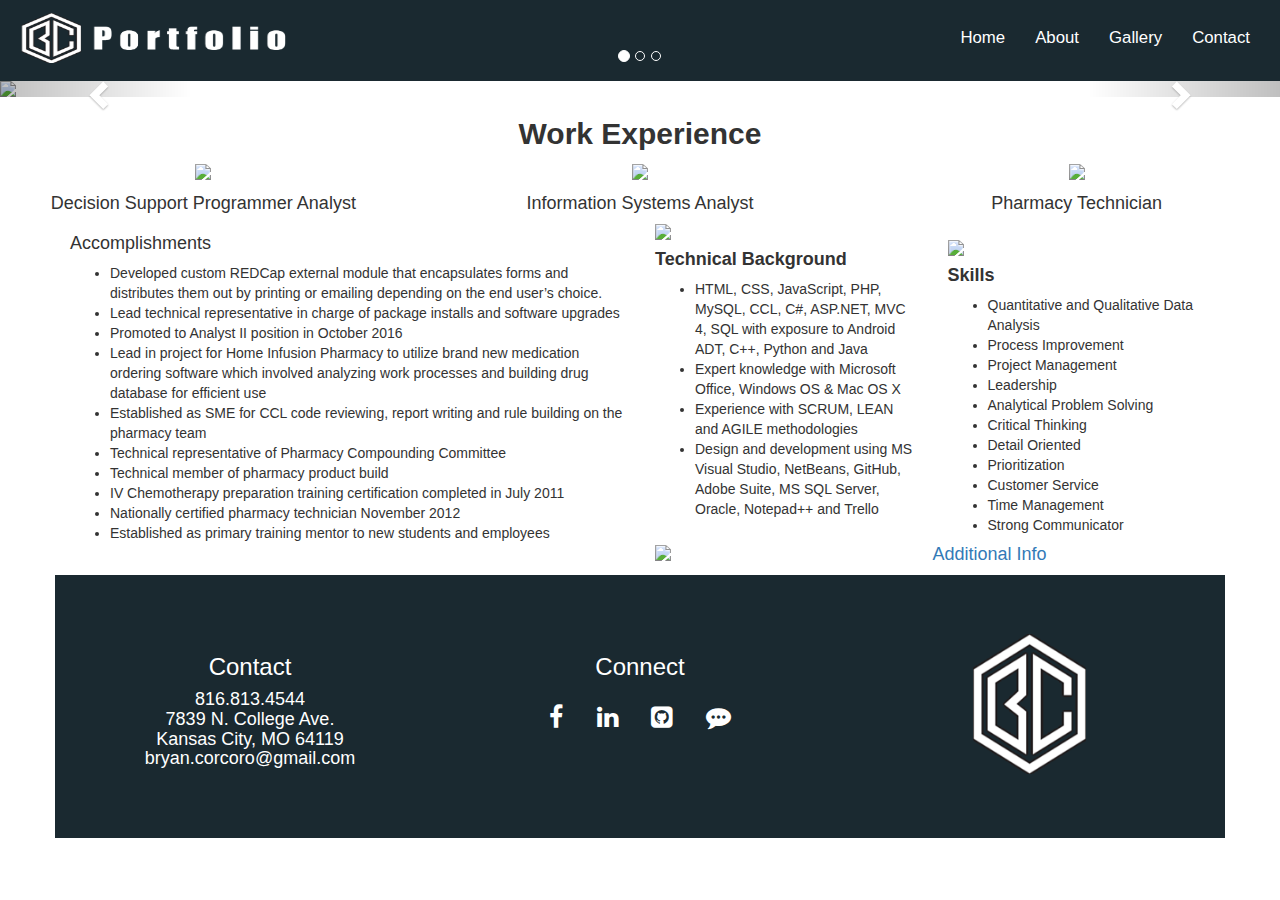
==== index.html @ 948a8946 "images" ====
<!DOCTYPE html>
<html lang="en">
<head>
	<title>Bryan Corcoro</title>
	<meta charset="utf-8">
	<meta name="viewport" content="width=device-width, initial-scale=1">
	<link rel="stylesheet" href="https://maxcdn.bootstrapcdn.com/bootstrap/3.3.7/css/bootstrap.min.css">
	<link rel="stylesheet" href="https://cdnjs.cloudflare.com/ajax/libs/font-awesome/4.7.0/css/font-awesome.min.css">
	<script src="https://ajax.googleapis.com/ajax/libs/jquery/3.3.1/jquery.min.js"></script>
	<script src="https://maxcdn.bootstrapcdn.com/bootstrap/3.3.7/js/bootstrap.min.js"></script>
	<script type="text/javascript" src="script.js"></script>
	<link rel="stylesheet" type="text/css" href="main.css">
	
</head>

<body>
	<nav class="navbar navbar-inverse">
		<div class="container-fluid">
			<div class="navbar-header">
				<button type="button" class="navbar-toggle" data-toggle="collapse" data-target="#myNavbar">
					<span class="icon-bar"></span>
					<span class="icon-bar"></span>
					<span class="icon-bar"></span>
				</button>
				<a class="navbar-brand" href="https://bccdp4.github.io"> <img src="img/toplogo.png" id="toplogo"> </a>
			</div>
			<div class="collapse navbar-collapse" id="myNavbar">
				<ul class="nav navbar-nav navbar-right">
					<li class="active">
						<a href="https://bccdp4.github.io">Home</a>
					</li>
					<li class="active">
						<a href="Resume-Bryan-Corcoro-2018.pdf">About</a>
					</li>
					<li class="active">
						<a href="gallery.html">Gallery</a>
					</li>
					<li class="active">
						<a href="contact.html">Contact</a>
					</li>
				</ul>
			</div>
		</div>
	</nav>
	
	<div id="myCarousel" class="carousel slide" data-ride="carousel">
		<ol class="carousel-indicators">
			<li data-target="#myCarousel" data-slide-to="0" class="active"></li>
			<li data-target="#myCarousel" data-slide-to="1"></li>
			<li data-target="#myCarousel" data-slide-to="2"></li>
		</ol>
		<div class="carousel-inner" role="listbox">
			<div class="item active">
				<img src="img/Poseidon.jpg">
				<div class="carousel-caption">
					<h1><b>Bryan Matthew C. Corcoro</b></h1>
					<button type="button" class="btn bt-default" onclick="showhide()">Get Started</button>
					<br><br>
					<div class="description" id="description">
						<p>
							Results driven in programming and data analysis in the healthcare industry
							with a background in design and optimization of complex data coupled with 
							solid leadership skills.
						</p>
					</div>
				</div>
			</div>	<!--END ACTIVE-->
			<div class="item">
				<img src="img/KC4.jpg">
				<div class="carousel-caption">
					<h1><b>Bryan Matthew C. Corcoro</b></h1>
					<button type="button" class="btn bt-default" onclick="showhide()">More Info</button>
					<br><br>
					<div class="description" id="description2">
						<p>
							Strong ability to manage self-motivated projects involving the collection of 
							data and analysis of findings, both quantitatively and qualitatively.
						</p>
					</div>
				</div>
			</div>
			<div class="item">
				<img src="img/KC1.jpg">
				<div class="carousel-caption">
					<h1><b>Bryan Matthew C. Corcoro</b></h1>
					<button type="button" class="btn bt-default" onclick="showhide()">More Info</button>
					<br><br>
					<div class="description" id="description3">
						<p>
							Tenacious and a proven performer with demonstrated ability to quickly become a 
							valuable asset to a team and surpass expectations.
						</p>
					</div>
				</div>
			</div>
		</div>
		<!--Start Slider Controller-->
		<a class="left carousel-control" href="#myCarousel" role="button" data-slide="prev">
			<span class="glyphicon glyphicon-chevron-left" area-hidden="true"></span>
			<span class="sr-only">Previous</span>
		</a>
		<a class="right carousel-control" href="#myCarousel" role="button" data-slide="next">
			<span class="glyphicon glyphicon-chevron-right" area-hidden="true"></span>
			<span class="sr-only">Next</span>
		</a>		
	</div> <!-- END SLIDER-->
	
	<div class="containter text-center" id="work">
		<h2><b>Work Experience</b></h2>
		<div class="row">
			<div class="col-sm-4">
				<img src="img/programmer.png" id="icon">
				<h4>Decision Support Programmer Analyst</h4>
			</div>
			<div class="col-sm-4">
				<img src="img/analyst.jpg" id="icon">
				<h4>Information Systems Analyst</h4>
			</div>
			<div class="col-sm-4">
				<img src="img/pharmacy.png" id="icon">
				<h4>Pharmacy Technician</h4>
			</div>
		</div>
	</div>
	
	<div class="container">
		<div class="row">
			<div class="col-md-6">
				<h4>Accomplishments</h4>
				<ul>
					<li>
						Developed custom REDCap external module that encapsulates forms and 
						distributes them out by printing or emailing depending on the end user’s choice.
					</li>
					<li>
						Lead technical representative in charge of package installs and software upgrades
					</li>
					<li>
						Promoted to Analyst II position in October 2016
					</li>
					<li>
						Lead in project for Home Infusion Pharmacy to utilize brand new medication ordering 
						software which involved analyzing work processes and building drug database for 
						efficient use
					</li>
					<li>
						Established as SME for CCL code reviewing, report writing and rule building on 
						the pharmacy team
					</li>
					<li>
						Technical representative of Pharmacy Compounding Committee
					</li>
					<li>
						Technical member of pharmacy product build
					</li>
					<li>
						IV Chemotherapy preparation training certification completed in July 2011
					</li>
					<li>
						Nationally certified pharmacy technician November 2012
					</li>
					<li>
						Established as primary training mentor to new students and employees
					</li>
				</ul>
			</div>
			<div class="col-md-6">
				<img src="img/BW2.jpg" class="img-responsive">
			</div>
		<div>
	</div>
	<div class="container">
		<div class="row">
			<div class="col-lg-3 col-md-3 col-sm-6 col-xs-12">
				<h4><b>Technical Background</b></h4>
				<ul>
					<li>
						HTML, CSS, JavaScript, PHP, MySQL, CCL, C#, ASP.NET, MVC 4, SQL with
						exposure to Android ADT, C++, Python and Java
					</li>
					<li>
						Expert knowledge with Microsoft Office, Windows OS & Mac OS X
					</li>
					<li>
						Experience with SCRUM, LEAN and AGILE methodologies
					</li>
					<li>
						Design and development using MS Visual Studio, NetBeans, GitHub, Adobe Suite,
						MS SQL Server, Oracle, Notepad++ and Trello
					</li>
				</ul>
			</div>
			<div class="col-lg-3 col-md-3 col-sm-6 col-xs-12">
				<img src="img/phonecomp.jpg" class="img-responsive">
			</div>
			<div class="col-lg-3 col-md-3 col-sm-6 col-xs-12">
				<h4><b>Skills</b></h4>
				<ul>
					<li>
						Quantitative and Qualitative Data Analysis
					</li>
					<li>
						Process Improvement
					</li>
					<li>
						Project Management
					</li>
					<li>
						Leadership
					</li>
					<li>
						Analytical Problem Solving
					</li>
					<li>
						Critical Thinking
					</li>
					<li>
						Detail Oriented
					</li>
					<li>
						Prioritization
					</li>
					<li>
						Customer Service
					</li>
					<li>	
						Time Management
					</li>
					<li>
						Strong Communicator
					</li>
				</ul>
			</div>
			<div class="col-lg-3 col-md-3 col-sm-6 col-xs-12">
				<img src="img/camera.png" class="img-responsive">
			</div>
		<div>
	</div>
	<div class="container align-left">
		<div class="row">
			<h4><a href="#hidden" data-toggle="collapse">Additional Info</a></h4>
			<div id="hidden" class="collapse align-left">	
				<h4>Education</h4>
				<p><b>- University of Missouri - Kansas City</b></p>
				<ul>
					<li>B.S. in Computer Science | 2007 - 2014</li>
					<li>Minor in Chemistry | 2007 - 2014 </li>
				</ul>
			</div>
		<div>
	</div>
	<footer class="container-fluid text-center">
		<div class="row">
			<div class="col-sm-4">
				<h3>Contact</h3>
				<p id="contact">
					<h4>
						816.813.4544 <br>
						7839 N. College Ave.<br>
						Kansas City, MO 64119 <br>
						bryan.corcoro@gmail.com 
					</h4>
				</p>	
			</div>
			<div class="col-sm-4">
				<h3>Connect</h3>
				<!--Search for font awesome in Google-->
				<a href="https://www.facebook.com/bryan.corcoro" class="fa fa-facebook"></a>
				<a href="https://www.linkedin.com/in/bmcorcoro/" class="fa fa-linkedin"></a>
				<a href="https://github.com/bccdp4" class="fa fa-github-square"></a>
				<a href="https://www.twitch.tv/averagexjoexgreen" class="fa fa-commenting"></a>
			</div>
			<div class="col-sm-4">
				<img src="img/logo.png" class="icon" id="bottomlogo">
			</div>
		</div>
	</footer>
</body>

</html>

<!--
Color Scheme:
"Professional & Modern"
- Screen: #C5C1C0
- Steel: #0A1612
- Denim: #1A2930
- Marigold: #F7CE3E 
<img src="pythonimg.png" size="width:50px;height:50px">
https://www.youtube.com/watch?v=eIWRbvE1B2E
https://www.youtube.com/watch?v=9cKsq14Kfsw
-->
---- main.css ----
.navbar {
	margin-bottom: 0;
	border-radius: 0;
	background-color: #1A2930;
	color: #FFF;
	padding: 1% 0;
	font-size: 1.2em;
	border: 0;
}
.navbar-brand {
	float: left;
	min-height: 55px;
	padding: 0 15px 5px;
}

#toplogo{
	width:275px;
	height:50px;
}
.navbar-inverse .navbar-nav .active a, .navbar-inverse .navbar-nav .active a:focus, .navbar-inverse .navbar-nav .active a:hover {
	color: #FFF;
	background-color: #1A2930;
}
.navbar-inverse .navbar-nav li a {
	color: #D5D5D5;
}
.carousel-caption{
	top: 50%;
	transform: translateY(-50%);
	text-transform: uppercase;	
}
h1{
	text-shadow: 2px 2px #1A2930;
}
.btn{
	font-size: 18px;
	color: #FFF;
	padding: 12px 22px;
	background-color: #1A2930;
	border: 2px solid #FFF;
}
.description{
	max-width: 50%;
	margin: auto;
	padding: 5px 10px;
	border: 2px solid #FFF;
	font-weight: bold;
	background-color: rgba(26, 41, 48, 0.6);
	display: none;
	text-align: justify;
}
#icon {
	max-width: 200px;
	margin: 1% auto;
}

footer{
	width:100%;
	background-color: #1A2930;
	padding: 5%;
	color: #FFF;
}
#contact{
	text-align: justify;
}

.fa{
	padding: 15px;
	font-size: 25px;
	color: #FFF;
}
.fa:hover{
	color: #D5D5D5;
	text-decoration: none;
}
#hidden{
	text-align: left;
}
#bottomlogo{
	height:140px;
	width:114px;
	padding-right: 0.1em;
}
@media (max-width: 900px) {
	.fa{
		font-size: 20px;
		padding: 10px
	}
}
@media (max-width: 600px) {
	.carousel-caption {
		display: none;
	}
	#icon {
		max-width: 150px;
	}
	h4{
		font-size: 1.7em;
	}
}
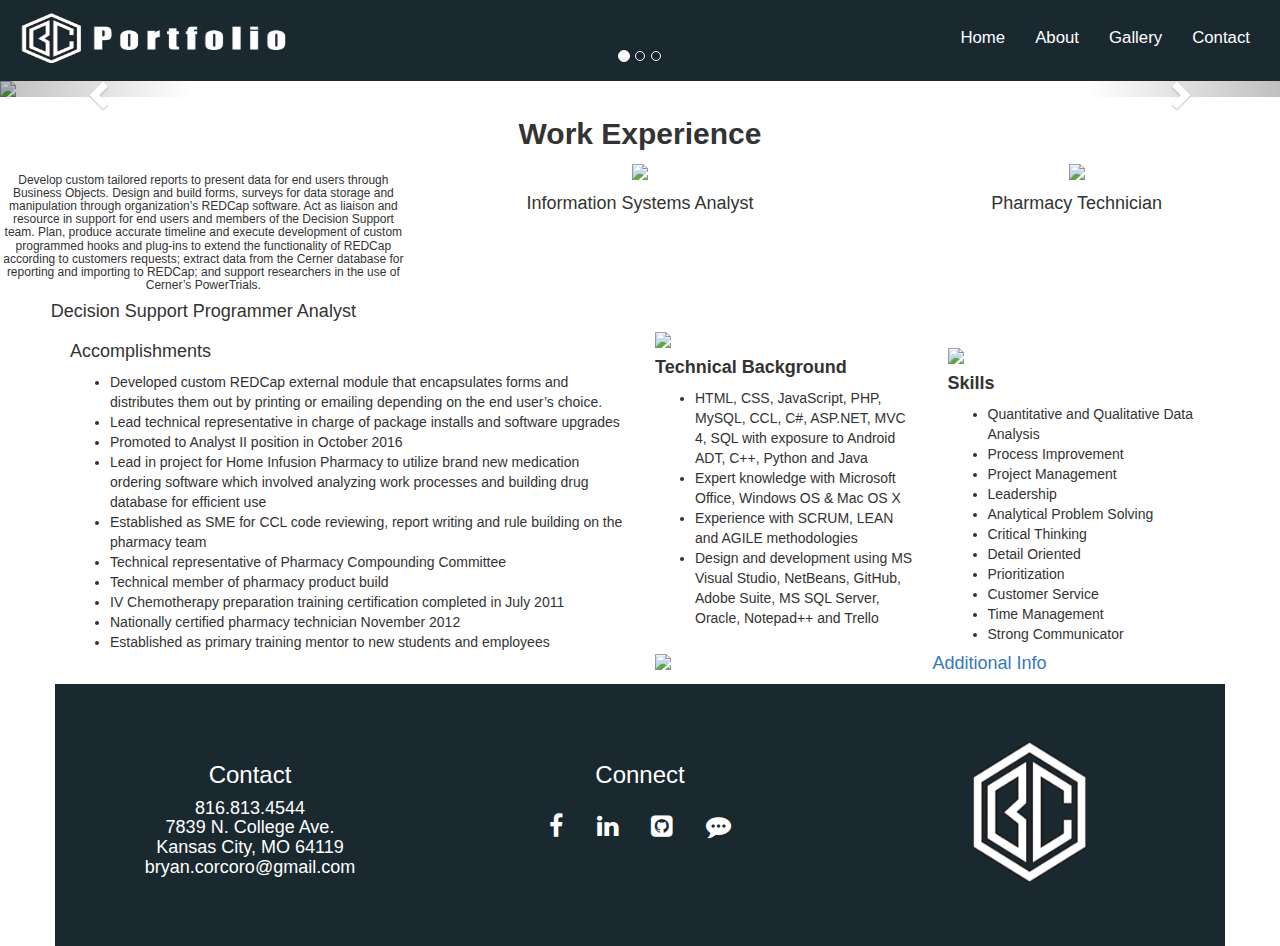
==== commit 9708af58: "test" ====
--- a/index.html
+++ b/index.html
@@ -27,7 +27,7 @@
 			<div class="collapse navbar-collapse" id="myNavbar">
 				<ul class="nav navbar-nav navbar-right">
 					<li class="active">
-						<a href="https://bccdp4.github.io">Home</a>
+						<a href="https://bccdp4.github.io" target="_blank">Home</a>
 					</li>
 					<li class="active">
 						<a href="Resume-Bryan-Corcoro-2018.pdf">About</a>
@@ -109,8 +109,22 @@
 		<h2><b>Work Experience</b></h2>
 		<div class="row">
 			<div class="col-sm-4">
-				<img src="img/programmer.png" id="icon">
-				<h4>Decision Support Programmer Analyst</h4>
+				<div class="hovereffect">
+					<img class="img-responsive" src="img/programmer.png" id="icon" alt="">
+					<div class="overlay">
+						<h6><p>Develop custom tailored reports to present data for end users through Business Objects. Design
+						and build forms, surveys for data storage and manipulation through organization’s REDCap
+						software. Act as liaison and resource in support for end users and members of the Decision
+						Support team. Plan, produce accurate timeline and execute development of custom programmed
+						hooks and plug-ins to extend the functionality of REDCap according to customers requests;
+						extract data from the Cerner database for reporting and importing to REDCap; and support
+						researchers in the use of Cerner’s PowerTrials.
+						</p></h6>
+					</div>
+				
+				</div>
+					<h4>Decision Support Programmer Analyst</h4>
+				
 			</div>
 			<div class="col-sm-4">
 				<img src="img/analyst.jpg" id="icon">
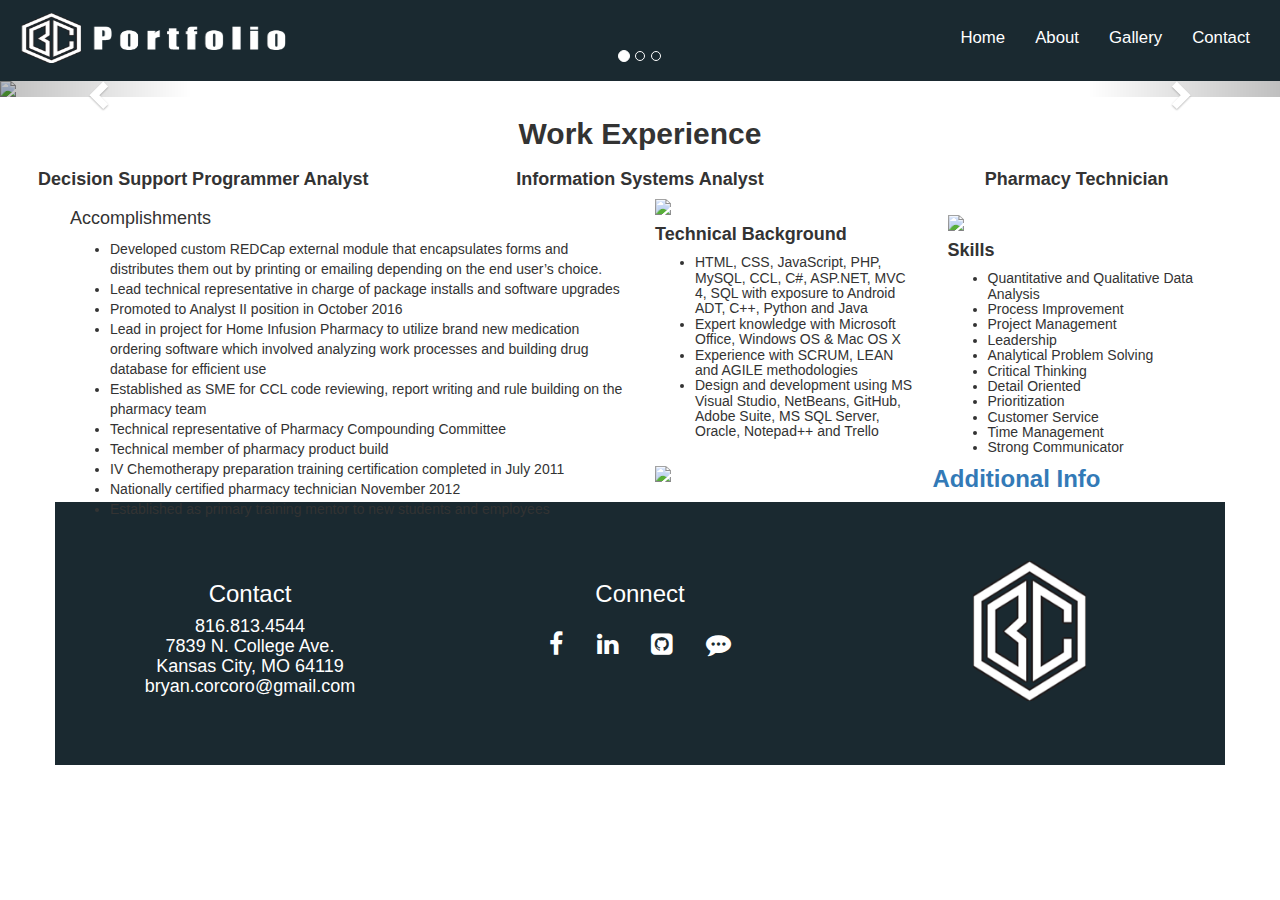
==== commit 6569777f: "save" ====
--- a/index.html
+++ b/index.html
@@ -27,10 +27,10 @@
 			<div class="collapse navbar-collapse" id="myNavbar">
 				<ul class="nav navbar-nav navbar-right">
 					<li class="active">
-						<a href="https://bccdp4.github.io" target="_blank">Home</a>
+						<a href="https://bccdp4.github.io">Home</a>
 					</li>
 					<li class="active">
-						<a href="Resume-Bryan-Corcoro-2018.pdf">About</a>
+						<a href="Resume-Bryan-Corcoro-2018.pdf" target="_blank">About</a>
 					</li>
 					<li class="active">
 						<a href="gallery.html">Gallery</a>
@@ -66,7 +66,7 @@
 				</div>
 			</div>	<!--END ACTIVE-->
 			<div class="item">
-				<img src="img/KC4.jpg">
+				<img src="img/Sculpture.png">
 				<div class="carousel-caption">
 					<h1><b>Bryan Matthew C. Corcoro</b></h1>
 					<button type="button" class="btn bt-default" onclick="showhide()">More Info</button>
@@ -80,7 +80,7 @@
 				</div>
 			</div>
 			<div class="item">
-				<img src="img/KC1.jpg">
+				<img src="img/Fence1.png">
 				<div class="carousel-caption">
 					<h1><b>Bryan Matthew C. Corcoro</b></h1>
 					<button type="button" class="btn bt-default" onclick="showhide()">More Info</button>
@@ -112,6 +112,7 @@
 				<div class="hovereffect">
 					<img class="img-responsive" src="img/programmer.png" id="icon" alt="">
 					<div class="overlay">
+						<h2>Children's Mercy Hospital | October 2017 - Present</h2>
 						<h6><p>Develop custom tailored reports to present data for end users through Business Objects. Design
 						and build forms, surveys for data storage and manipulation through organization’s REDCap
 						software. Act as liaison and resource in support for end users and members of the Decision
@@ -123,16 +124,43 @@
 					</div>
 				
 				</div>
-					<h4>Decision Support Programmer Analyst</h4>
+					<h4><b>Decision Support Programmer Analyst</b></h4>
 				
 			</div>
 			<div class="col-sm-4">
-				<img src="img/analyst.jpg" id="icon">
-				<h4>Information Systems Analyst</h4>
-			</div>
-			<div class="col-sm-4">
-				<img src="img/pharmacy.png" id="icon">
-				<h4>Pharmacy Technician</h4>
+				<div class="hovereffect">
+				<img class="img-responsive" src="img/analyst.jpg" id="icon" alt="">
+					<div class="overlay">
+						<h2>Children's Mercy Hospital | January 2015 - October 2017</h2>
+						<h6>
+							<p>
+							Provide data accuracy and integrity using various internal CCL-based systems. By designing and
+							building CCL-based programs, scripts and rules to provide accurate information, operational
+							efficiency is constantly improved. Provides direct technical support to all pharmacies within the
+							hospital organization. Communicates with managers and project leadership on data quality
+							questions and technical data support to ensure data accuracy and integrity.
+							</p>
+						</h6>
+					</div>
+				</div>
+				<h4><b>Information Systems Analyst</b></h4>
+			</div>
+			<div class="col-sm-4">
+				<div class="hovereffect">
+				<img class="img-responsive" src="img/pharmacy.png" id="icon" alt="">
+					<div class="overlay">
+						<h2>Children's Mercy Hospital | January 2008 - January 2015</h2>
+						<h6>
+							<p>
+							Prepared and delivered various oral and IV medications for patients on the hospital floors. Assist
+							pharmacists with calls and orders to maintain consistent positive work flow. Aid pharmacists in
+							Emergency and Intensive Care departments in critical situations. Provided hardware support on
+							various mechanical systems used by the inpatient pharmacy.
+							</p>
+						</h6>
+					</div>
+				</div>
+				<h4><b>Pharmacy Technician</b></h4>
 			</div>
 		</div>
 	</div>
@@ -179,7 +207,7 @@
 				</ul>
 			</div>
 			<div class="col-md-6">
-				<img src="img/BW2.jpg" class="img-responsive">
+				<img src="img/Alley.png" class="img-responsive">
 			</div>
 		<div>
 	</div>
@@ -187,6 +215,7 @@
 		<div class="row">
 			<div class="col-lg-3 col-md-3 col-sm-6 col-xs-12">
 				<h4><b>Technical Background</b></h4>
+				<h5>
 				<ul>
 					<li>
 						HTML, CSS, JavaScript, PHP, MySQL, CCL, C#, ASP.NET, MVC 4, SQL with
@@ -203,12 +232,14 @@
 						MS SQL Server, Oracle, Notepad++ and Trello
 					</li>
 				</ul>
+				</h5>
 			</div>
 			<div class="col-lg-3 col-md-3 col-sm-6 col-xs-12">
 				<img src="img/phonecomp.jpg" class="img-responsive">
 			</div>
 			<div class="col-lg-3 col-md-3 col-sm-6 col-xs-12">
 				<h4><b>Skills</b></h4>
+				<h5>
 				<ul>
 					<li>
 						Quantitative and Qualitative Data Analysis
@@ -244,6 +275,7 @@
 						Strong Communicator
 					</li>
 				</ul>
+				</h5>
 			</div>
 			<div class="col-lg-3 col-md-3 col-sm-6 col-xs-12">
 				<img src="img/camera.png" class="img-responsive">
@@ -252,7 +284,7 @@
 	</div>
 	<div class="container align-left">
 		<div class="row">
-			<h4><a href="#hidden" data-toggle="collapse">Additional Info</a></h4>
+			<h3><b><a href="#hidden" data-toggle="collapse" id="addinfo">Additional Info</a><b></h3>
 			<div id="hidden" class="collapse align-left">	
 				<h4>Education</h4>
 				<p><b>- University of Missouri - Kansas City</b></p>
@@ -267,7 +299,7 @@
 		<div class="row">
 			<div class="col-sm-4">
 				<h3>Contact</h3>
-				<p id="contact">
+				<p id="contact">			
 					<h4>
 						816.813.4544 <br>
 						7839 N. College Ave.<br>
--- a/main.css
+++ b/main.css
@@ -97,4 +97,105 @@
 	h4{
 		font-size: 1.7em;
 	}
+}
+
+.hovereffect {
+  width: 100%;
+  height: 100%;
+  float: left;
+  overflow: hidden;
+  position: relative;
+  text-align: center;
+  cursor: default;
+}
+
+.hovereffect .overlay {
+  width: 100%;
+  height: 100%;
+  position: absolute;
+  overflow: hidden;
+  top: 0;
+  left: 0;
+  -webkit-transition: all 0.4s ease-in-out;
+  transition: all 0.4s ease-in-out;
+}
+
+.hovereffect:hover .overlay {
+  background-color: rgba(170,170,170,0.4);
+}
+
+.hovereffect h2, .hovereffect img {
+  -webkit-transition: all 0.4s ease-in-out;
+  transition: all 0.4s ease-in-out;
+}
+
+.hovereffect img {
+  display: block;
+  position: relative;
+  -webkit-transform: scale(1.1);
+  -ms-transform: scale(1.1);
+  transform: scale(1.1);
+}
+
+.hovereffect:hover img {
+  -webkit-transform: scale(1);
+  -ms-transform: scale(1);
+  transform: scale(1);
+}
+
+.hovereffect h2 {
+  text-transform: uppercase;
+  color: #fff;
+  text-align: center;
+  position: relative;
+  font-size: 17px;
+  padding: 10px;
+  background: rgba(0, 0, 0, 0.6);
+}
+
+.hovereffect a.info {
+  display: inline-block;
+  text-decoration: none;
+  padding: 7px 14px;
+  text-transform: uppercase;
+  color: #fff;
+  border: 1px solid #fff;
+  margin: 50px 0 0 0;
+  background-color: transparent;
+  opacity: 0;
+  filter: alpha(opacity=0);
+  -webkit-transform: scale(1.5);
+  -ms-transform: scale(1.5);
+  transform: scale(1.5);
+  -webkit-transition: all 0.4s ease-in-out;
+  transition: all 0.4s ease-in-out;
+  font-weight: normal;
+  height: 85%;
+  width: 85%;
+  position: absolute;
+  top: -20%;
+  left: 8%;
+  padding: 70px;
+}
+
+.hovereffect:hover a.info {
+  opacity: 1;
+  filter: alpha(opacity=100);
+  -webkit-transform: scale(1);
+  -ms-transform: scale(1);
+  transform: scale(1);
+  background-color: rgba(0,0,0,0.4);
+}
+
+.hovereffect:hover h2,.hovereffect:hover a.info {
+opacity:1;
+filter:alpha(opacity=100);
+-ms-transform:translatey(0);
+-webkit-transform:translatey(0);
+transform:translatey(0);
+}
+
+.hovereffect:hover a.info {
+-webkit-transition-delay:.2s;
+transition-delay:.2s;
 }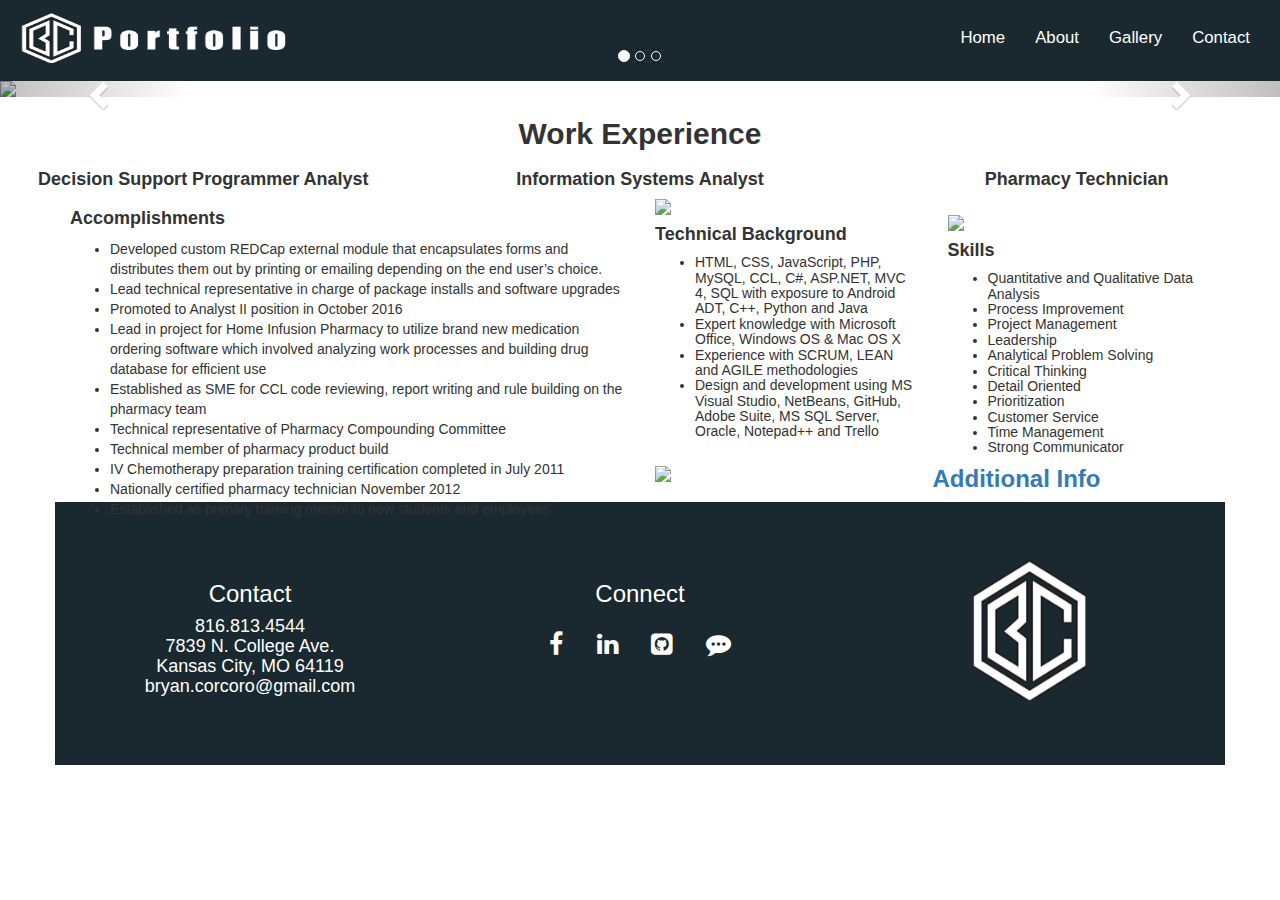
==== commit a07cbc4f: "email update" ====
--- a/index.html
+++ b/index.html
@@ -36,7 +36,7 @@
 						<a href="gallery.html">Gallery</a>
 					</li>
 					<li class="active">
-						<a href="contact.html">Contact</a>
+						<a href="main.php">Contact</a>
 					</li>
 				</ul>
 			</div>
@@ -168,7 +168,7 @@
 	<div class="container">
 		<div class="row">
 			<div class="col-md-6">
-				<h4>Accomplishments</h4>
+				<h4><b>Accomplishments</b></h4>
 				<ul>
 					<li>
 						Developed custom REDCap external module that encapsulates forms and 
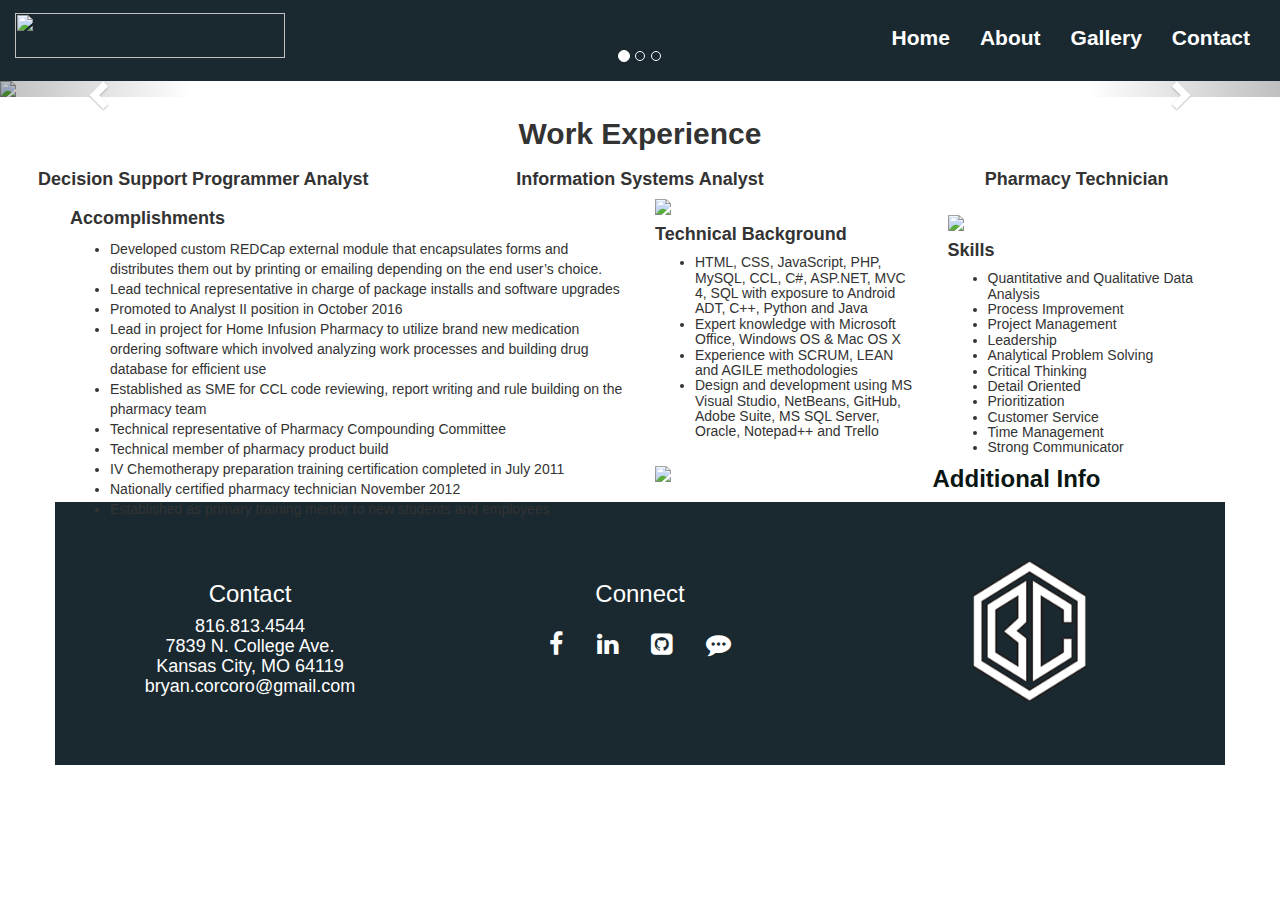
==== commit 403ac9cf: "images" ====
--- a/index.html
+++ b/index.html
@@ -22,7 +22,7 @@
 					<span class="icon-bar"></span>
 					<span class="icon-bar"></span>
 				</button>
-				<a class="navbar-brand" href="https://bccdp4.github.io"> <img src="img/toplogo.png" id="toplogo"> </a>
+				<a class="navbar-brand" href="https://bccdp4.github.io"> <img src="img/toplogo2.png" id="toplogo" class="img-responsive"> </a>
 			</div>
 			<div class="collapse navbar-collapse" id="myNavbar">
 				<ul class="nav navbar-nav navbar-right">
@@ -36,7 +36,7 @@
 						<a href="gallery.html">Gallery</a>
 					</li>
 					<li class="active">
-						<a href="main.php">Contact</a>
+						<a href="contact.html">Contact</a>
 					</li>
 				</ul>
 			</div>
--- a/main.css
+++ b/main.css
@@ -4,8 +4,9 @@
 	background-color: #1A2930;
 	color: #FFF;
 	padding: 1% 0;
-	font-size: 1.2em;
+	font-size: 1.5em;
 	border: 0;
+	font-weight: bold;
 }
 .navbar-brand {
 	float: left;
@@ -13,9 +14,9 @@
 	padding: 0 15px 5px;
 }
 
-#toplogo{
-	width:275px;
-	height:50px;
+ #toplogo{
+	width:15em;
+	height:2.5em;
 }
 .navbar-inverse .navbar-nav .active a, .navbar-inverse .navbar-nav .active a:focus, .navbar-inverse .navbar-nav .active a:hover {
 	color: #FFF;
@@ -26,11 +27,14 @@
 }
 .carousel-caption{
 	top: 50%;
-	transform: translateY(-50%);
+	transform: translateY(-30%);
+	transform: translateX(-10%);
 	text-transform: uppercase;	
+	width: 75%; 
 }
 h1{
 	text-shadow: 2px 2px #1A2930;
+	font-size: 3.25em;
 }
 .btn{
 	font-size: 18px;
@@ -54,6 +58,12 @@
 	margin: 1% auto;
 }
 
+#addinfo {
+	/* -webkit-text-stroke-width: 2px; */
+   /* -webkit-text-stroke-color: #1A2930; */
+	color: #0A1612;
+}
+
 footer{
 	width:100%;
 	background-color: #1A2930;
@@ -99,95 +109,129 @@
 	}
 }
 
+.gallery {
+    -webkit-column-count: 3;
+    -moz-column-count: 3;
+    column-count: 3;
+    -webkit-column-width: 33%;
+    -moz-column-width: 33%;
+    column-width: 33%; }
+.gallery .pics {
+    -webkit-transition: all 350ms ease;
+    transition: all 350ms ease; }
+.gallery .animation {
+    -webkit-transform: scale(1);
+    -ms-transform: scale(1);
+    transform: scale(1); }
+
+@media (max-width: 450px) {
+    .gallery {
+        -webkit-column-count: 1;
+        -moz-column-count: 1;
+        column-count: 1;
+        -webkit-column-width: 100%;
+        -moz-column-width: 100%;
+        column-width: 100%;
+    }
+}
+
+@media (max-width: 400px) {
+    .btn.filter {
+        padding-left: 1.1rem;
+        padding-right: 1.1rem;
+    }
+}
+
 .hovereffect {
-  width: 100%;
-  height: 100%;
-  float: left;
-  overflow: hidden;
-  position: relative;
-  text-align: center;
-  cursor: default;
+width:100%;
+height:100%;
+float:left;
+overflow:hidden;
+position:relative;
+text-align:justify;
+cursor:default;
 }
 
 .hovereffect .overlay {
-  width: 100%;
-  height: 100%;
-  position: absolute;
-  overflow: hidden;
-  top: 0;
-  left: 0;
-  -webkit-transition: all 0.4s ease-in-out;
-  transition: all 0.4s ease-in-out;
+width:100%;
+height:100%;
+position:absolute;
+overflow:hidden;
+top:0;
+left:0;
+opacity:0;
+background-color:rgba(10,22,18,0.5);
+-webkit-transition:all .4s ease-in-out;
+transition:all .4s ease-in-out;
+color: #C5C1C0;
+padding: 15px 10px 15px;
+}
+
+.hovereffect img {
+display:block;
+position:relative;
+-webkit-transition:all .4s linear;
+transition:all .4s linear;
+}
+
+.hovereffect h2 {
+text-transform:uppercase;
+color:#fff;
+text-align:center;
+position:relative;
+top: 0.85em;
+font-size:12px;
+font-weight: bold;
+background:rgba(0,0,0,0.6);
+-webkit-transform:translatey(-100px);
+-ms-transform:translatey(-100px);
+transform:translatey(-100px);
+-webkit-transition:all .2s ease-in-out;
+transition:all .2s ease-in-out;
+padding:10px;
+}
+
+.hovereffect p {
+	background:rgba(0,0,0,0.8);
+	position: relative;
+	padding: 10px;
+	-webkit-transition:all .2s ease-in-out;
+	transition:all .2s ease-in-out;
+	font-size: 0.95em;
+}
+.hovereffect a.info {
+text-decoration:none;
+display:inline-block;
+text-transform:uppercase;
+color:#fff;
+border:1px solid #fff;
+background-color:transparent;
+opacity:0;
+filter:alpha(opacity=0);
+-webkit-transition:all .2s ease-in-out;
+transition:all .2s ease-in-out;
+margin:50px 0 0;
+padding:7px 14px;
+}
+
+.hovereffect a.info:hover {
+box-shadow:0 0 5px #fff;
+}
+
+.hovereffect:hover img {
+-ms-transform:scale(0.95);
+-webkit-transform:scale(0.95);
+transform:scale(0.95);
 }
 
 .hovereffect:hover .overlay {
-  background-color: rgba(170,170,170,0.4);
-}
-
-.hovereffect h2, .hovereffect img {
-  -webkit-transition: all 0.4s ease-in-out;
-  transition: all 0.4s ease-in-out;
-}
-
-.hovereffect img {
-  display: block;
-  position: relative;
-  -webkit-transform: scale(1.1);
-  -ms-transform: scale(1.1);
-  transform: scale(1.1);
-}
-
-.hovereffect:hover img {
-  -webkit-transform: scale(1);
-  -ms-transform: scale(1);
-  transform: scale(1);
-}
-
-.hovereffect h2 {
-  text-transform: uppercase;
-  color: #fff;
-  text-align: center;
-  position: relative;
-  font-size: 17px;
-  padding: 10px;
-  background: rgba(0, 0, 0, 0.6);
-}
-
-.hovereffect a.info {
-  display: inline-block;
-  text-decoration: none;
-  padding: 7px 14px;
-  text-transform: uppercase;
-  color: #fff;
-  border: 1px solid #fff;
-  margin: 50px 0 0 0;
-  background-color: transparent;
-  opacity: 0;
-  filter: alpha(opacity=0);
-  -webkit-transform: scale(1.5);
-  -ms-transform: scale(1.5);
-  transform: scale(1.5);
-  -webkit-transition: all 0.4s ease-in-out;
-  transition: all 0.4s ease-in-out;
-  font-weight: normal;
-  height: 85%;
-  width: 85%;
-  position: absolute;
-  top: -20%;
-  left: 8%;
-  padding: 70px;
-}
-
-.hovereffect:hover a.info {
-  opacity: 1;
-  filter: alpha(opacity=100);
-  -webkit-transform: scale(1);
-  -ms-transform: scale(1);
-  transform: scale(1);
-  background-color: rgba(0,0,0,0.4);
-}
-
-.hovereffect:hover h2,.hovereffect:hover a.info {
+opacity:1;
+filter:alpha(opacity=100);
+text-align: justify;
+}
+
+
+.hovereffect:hover h2,.hovereffect:hover a.info, .hovereffect:hover h6 {
 opacity:1;
 filter:alpha(opacity=100);
 -ms-transform:translatey(0);
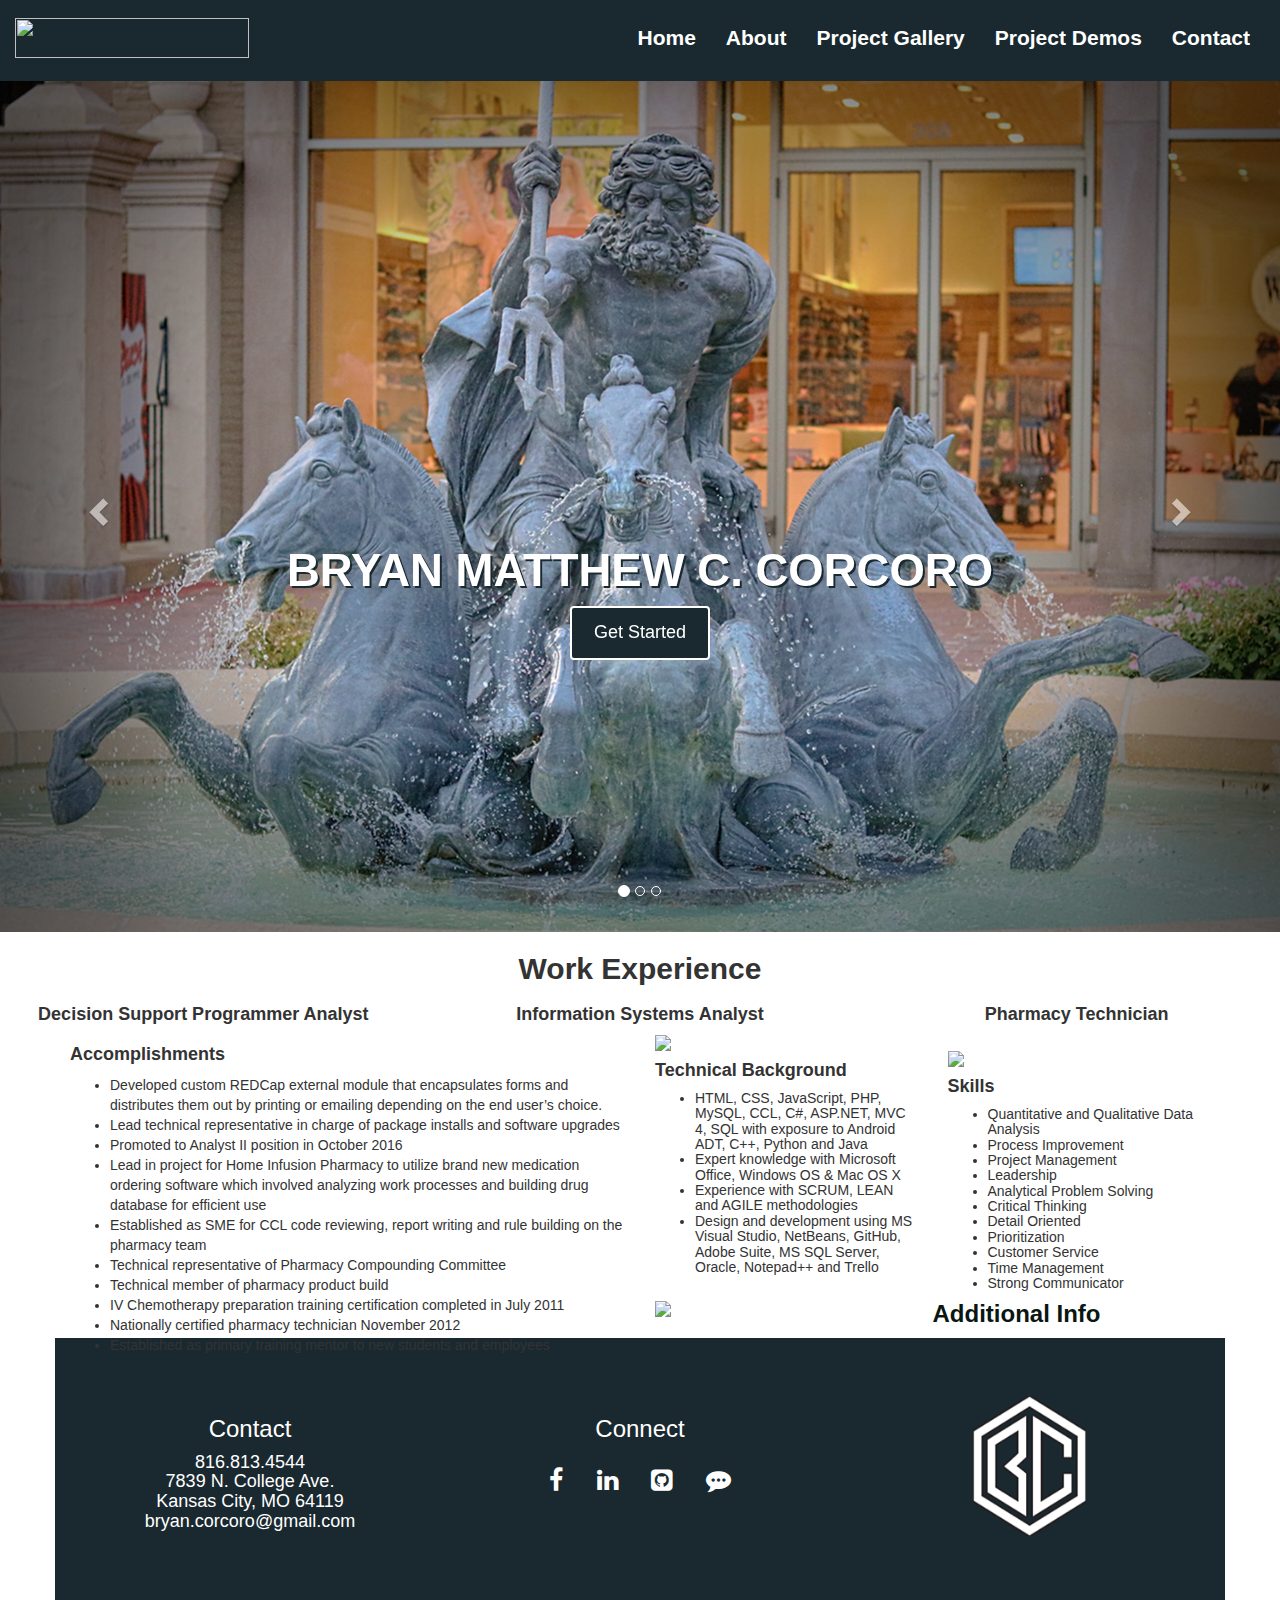
==== commit 199bbd97: "new page" ====
--- a/index.html
+++ b/index.html
@@ -33,7 +33,10 @@
 						<a href="Resume-Bryan-Corcoro-2018.pdf" target="_blank">About</a>
 					</li>
 					<li class="active">
-						<a href="gallery.html">Gallery</a>
+						<a href="gallery.html">Project Gallery</a>
+					</li>
+					<li class="active">
+						<a href="Demos.html">Project Demos</a>
 					</li>
 					<li class="active">
 						<a href="contact.html">Contact</a>
@@ -51,7 +54,7 @@
 		</ol>
 		<div class="carousel-inner" role="listbox">
 			<div class="item active">
-				<img src="img/Poseidon.jpg">
+				<img src="img/Poseidon.png">
 				<div class="carousel-caption">
 					<h1><b>Bryan Matthew C. Corcoro</b></h1>
 					<button type="button" class="btn bt-default" onclick="showhide()">Get Started</button>
--- a/main.css
+++ b/main.css
@@ -11,12 +11,12 @@
 .navbar-brand {
 	float: left;
 	min-height: 55px;
-	padding: 0 15px 5px;
+	padding: 5px 15px 5px;
 }
 
  #toplogo{
-	width:15em;
-	height:2.5em;
+	width:13em;
+	height:2.25em;
 }
 .navbar-inverse .navbar-nav .active a, .navbar-inverse .navbar-nav .active a:focus, .navbar-inverse .navbar-nav .active a:hover {
 	color: #FFF;
@@ -179,7 +179,7 @@
 color:#fff;
 text-align:center;
 position:relative;
-top: 0.85em;
+top: -1.5em;
 font-size:12px;
 font-weight: bold;
 background:rgba(0,0,0,0.6);
@@ -198,6 +198,7 @@
 	-webkit-transition:all .2s ease-in-out;
 	transition:all .2s ease-in-out;
 	font-size: 0.95em;
+	top: -2.5em;
 }
 .hovereffect a.info {
 text-decoration:none;
@@ -242,4 +243,5 @@
 .hovereffect:hover a.info {
 -webkit-transition-delay:.2s;
 transition-delay:.2s;
-}+}
+
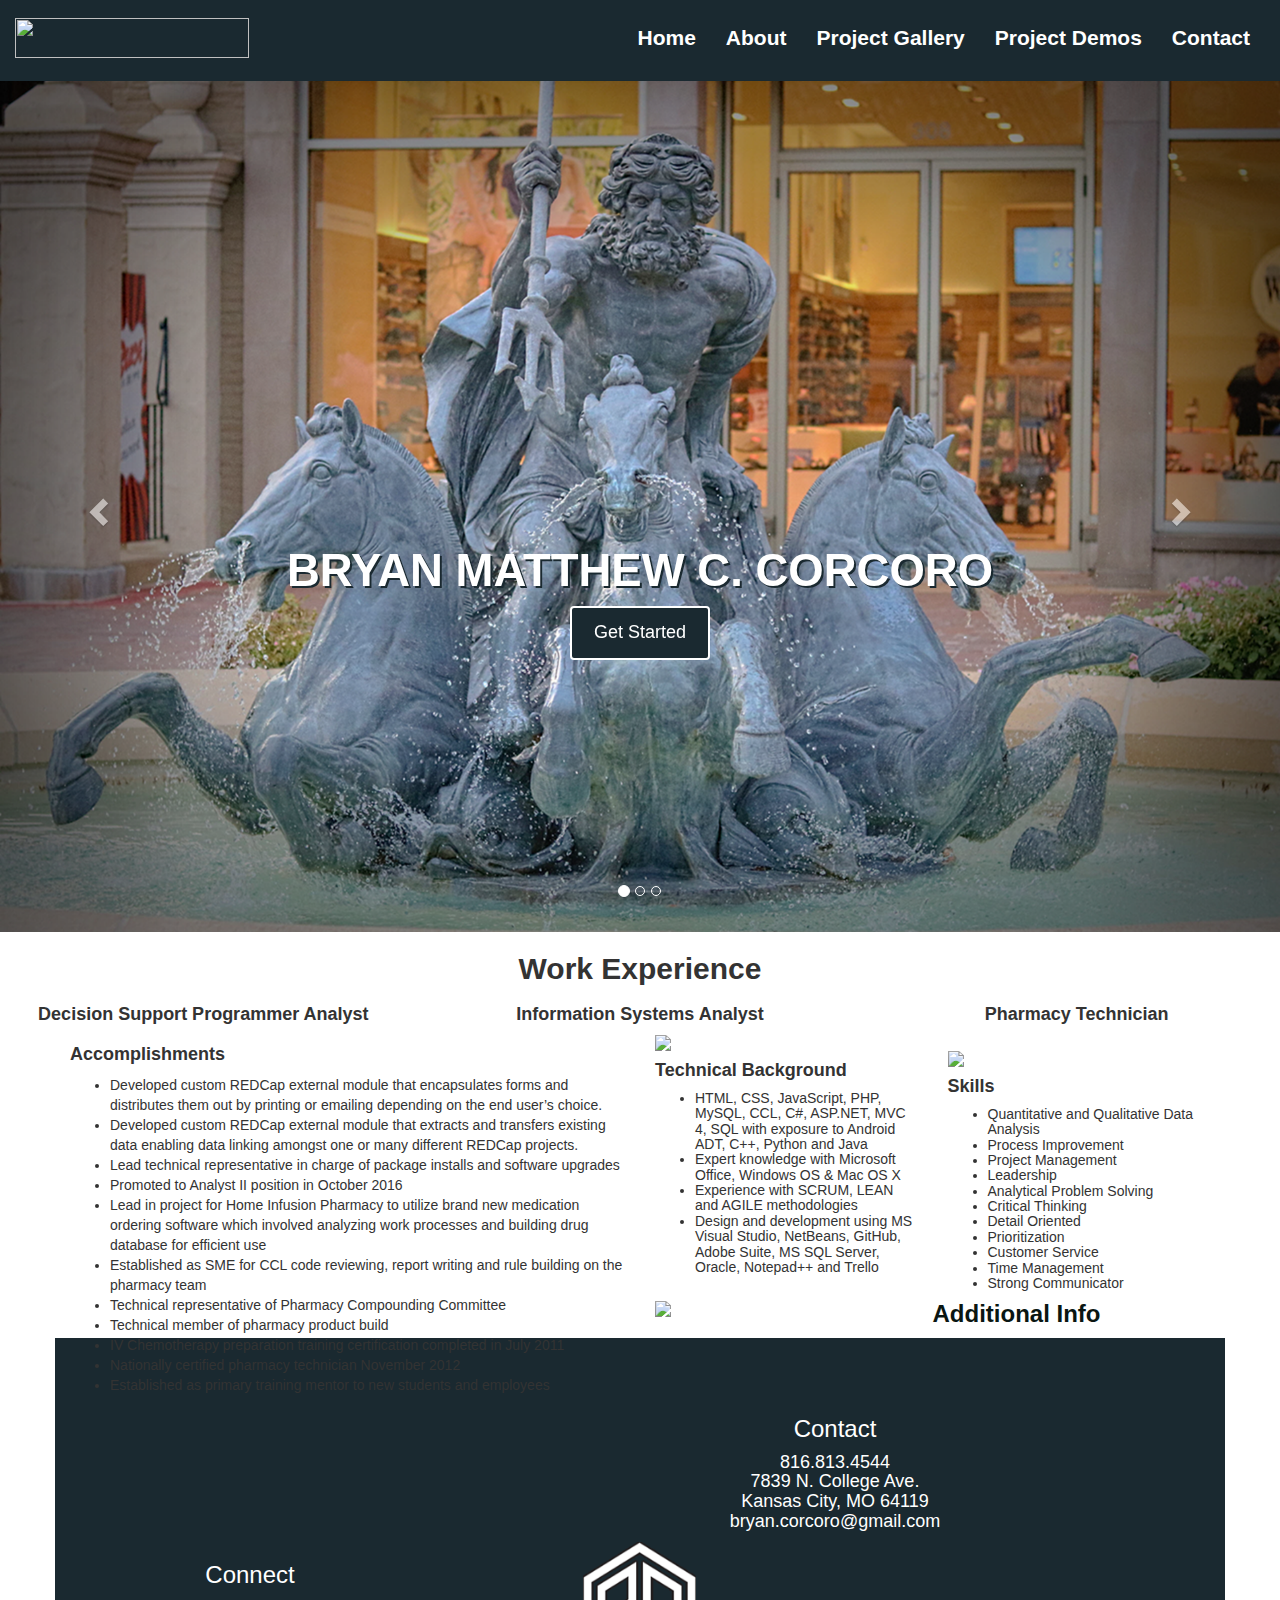
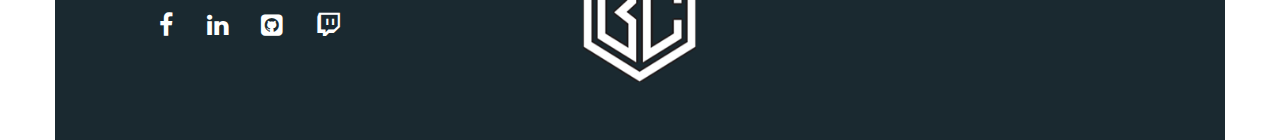
==== commit 16f7c8d4: "yup" ====
--- a/index.html
+++ b/index.html
@@ -116,13 +116,12 @@
 					<img class="img-responsive" src="img/programmer.png" id="icon" alt="">
 					<div class="overlay">
 						<h2>Children's Mercy Hospital | October 2017 - Present</h2>
-						<h6><p>Develop custom tailored reports to present data for end users through Business Objects. Design
-						and build forms, surveys for data storage and manipulation through organization’s REDCap
-						software. Act as liaison and resource in support for end users and members of the Decision
-						Support team. Plan, produce accurate timeline and execute development of custom programmed
-						hooks and plug-ins to extend the functionality of REDCap according to customers requests;
-						extract data from the Cerner database for reporting and importing to REDCap; and support
-						researchers in the use of Cerner’s PowerTrials.
+						<h6><p>Work with medical staff/faculty to develop new databases and applications that assist in 
+						operational, research, and quality projects. While this function primarily extends REDCap’s out-of-the-box 
+						functionality, it is not limited to that. For example, app development using the FHIR API’s is now possible. 
+						Develop ETL solutions for transport of data between REDCap, Cerner, registries, and other databases. 
+						Perform data analysis and create data visualizations. Support faculty/staff in their use of REDCap and PowerTrials. 
+						Promotes efficiency and organization of operations, attend educational opportunities and department meetings.
 						</p></h6>
 					</div>
 				
@@ -178,6 +177,10 @@
 						distributes them out by printing or emailing depending on the end user’s choice.
 					</li>
 					<li>
+						Developed custom REDCap external module that extracts and transfers existing data
+						enabling data linking amongst one or many different REDCap projects.
+					</li>
+					<li>
 						Lead technical representative in charge of package installs and software upgrades
 					</li>
 					<li>
@@ -317,7 +320,7 @@
 				<a href="https://www.facebook.com/bryan.corcoro" class="fa fa-facebook"></a>
 				<a href="https://www.linkedin.com/in/bmcorcoro/" class="fa fa-linkedin"></a>
 				<a href="https://github.com/bccdp4" class="fa fa-github-square"></a>
-				<a href="https://www.twitch.tv/averagexjoexgreen" class="fa fa-commenting"></a>
+				<a href="https://www.twitch.tv/averagexjoexgreen" class="fa fa-twitch"></a>
 			</div>
 			<div class="col-sm-4">
 				<img src="img/logo.png" class="icon" id="bottomlogo">
--- a/main.css
+++ b/main.css
@@ -7,20 +7,27 @@
 	font-size: 1.5em;
 	border: 0;
 	font-weight: bold;
+	
 }
 .navbar-brand {
 	float: left;
 	min-height: 55px;
 	padding: 5px 15px 5px;
+	
 }
 
  #toplogo{
 	width:13em;
 	height:2.25em;
 }
+
+.navbar-inverse {
+	width: 100%;
+}
 .navbar-inverse .navbar-nav .active a, .navbar-inverse .navbar-nav .active a:focus, .navbar-inverse .navbar-nav .active a:hover {
 	color: #FFF;
 	background-color: #1A2930;
+	
 }
 .navbar-inverse .navbar-nav li a {
 	color: #D5D5D5;
@@ -245,3 +252,7 @@
 transition-delay:.2s;
 }
 
+a.suby:link, a.suby:visited{
+	text-decoration: none;
+}
+
